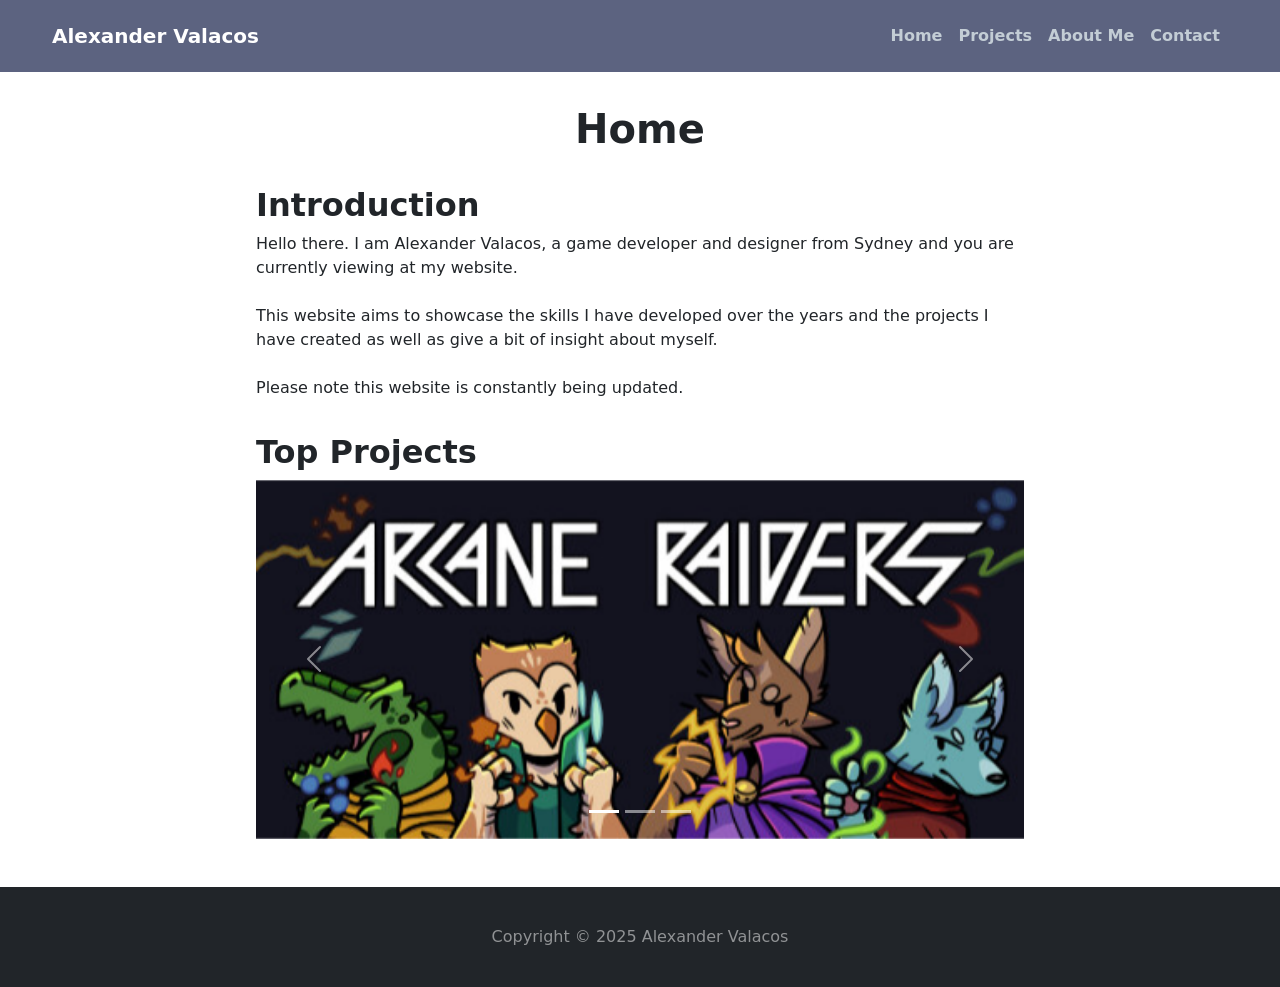
==== index.html @ d72789a6 "initial commit" ====
<!DOCTYPE html>
<html data-bs-theme="light" lang="en">

<head>
    <meta charset="utf-8">
    <meta name="viewport" content="width=device-width, initial-scale=1.0, shrink-to-fit=no">
    <title>Port2</title>
    <link rel="stylesheet" href="assets/bootstrap/css/bootstrap.min.css">
    <link rel="stylesheet" href="assets/css/swiper-icons.css">
    <link rel="stylesheet" href="assets/css/bs-theme-overrides.css">
    <link rel="stylesheet" href="assets/css/Simple-Slider-swiper-bundle.min.css">
    <link rel="stylesheet" href="assets/css/Simple-Slider.css">
    <link rel="stylesheet" href="assets/css/styles.css">
</head>

<body>
    <nav class="navbar navbar-expand-md py-3" style="--bs-body-bg: #ffffff;background: #5C6380;padding-left: 40px;padding-right: 40px;">
        <div class="container-fluid"><a class="navbar-brand fw-bolder d-flex align-items-center" href="index.html"><span style="color: var(--bs-body-bg);">Alexander Valacos</span></a><button data-bs-toggle="collapse" class="navbar-toggler" data-bs-target="#navcol-2"><span class="visually-hidden">Toggle navigation</span><span class="navbar-toggler-icon"></span></button>
            <div class="collapse navbar-collapse" id="navcol-2">
                <ul class="navbar-nav text-light ms-auto">
                    <li class="nav-item text-primary"><a class="nav-link active fw-semibold link-light" href="index.html">Home</a></li>
                    <li class="nav-item"><a class="nav-link fw-semibold link-light" href="projects.html">Projects</a></li>
                    <li class="nav-item"><a class="nav-link fw-semibold link-light" href="about_me.html">About Me</a></li>
                    <li class="nav-item"><a class="nav-link fw-semibold link-light" href="contact.html">Contact</a></li>
                </ul>
            </div>
        </div>
    </nav>
    <h1 class="fw-bolder" style="text-align: center;margin-top: 33px;">Home</h1>
    <div class="about-content pb-5">
        <h2 class="fw-semibold text-start" style="text-align: center;margin-top: 33px;">Introduction</h2>
        <p>Hello there. I am Alexander Valacos, a game developer and designer from Sydney and you are currently viewing at my website. <br><br>This website aims to showcase the skills I have developed over the years and the projects I have created as well as give a bit of insight about myself.<br><br>Please note this website is constantly being updated.</p>
        <h2 class="fw-semibold text-start" style="text-align: center;margin-top: 33px;">Top Projects</h2>
        <div class="carousel slide" data-bs-ride="false" id="carousel-1">
            <div class="carousel-inner">
                <div class="carousel-item active"><img class="w-100 d-block" src="assets/img/ArcaneRaidersThumbnail.jpg" alt="Arcane Raiders"></div>
                <div class="carousel-item"><img class="w-100 d-block" src="assets/img/PascalsRequiem.jpg" alt="PascalsRequiem"></div>
                <div class="carousel-item"><img class="w-100 d-block" src="assets/img/super%20boxing.png" alt="Super Boxing"></div>
            </div>
            <div><a class="carousel-control-prev" href="#carousel-1" role="button" data-bs-slide="prev"><span class="carousel-control-prev-icon"></span><span class="visually-hidden">Previous</span></a><a class="carousel-control-next" href="#carousel-1" role="button" data-bs-slide="next"><span class="carousel-control-next-icon"></span><span class="visually-hidden">Next</span></a></div>
            <div class="carousel-indicators"><button type="button" data-bs-target="#carousel-1" data-bs-slide-to="0" class="active"></button> <button type="button" data-bs-target="#carousel-1" data-bs-slide-to="1"></button> <button type="button" data-bs-target="#carousel-1" data-bs-slide-to="2"></button></div>
        </div>
    </div>
    <footer class="text-center bg-dark">
        <div class="container text-white">
            <p class="text-white-50 mb-0">Copyright © 2025 Alexander Valacos</p>
        </div>
    </footer>
    <script src="assets/bootstrap/js/bootstrap.min.js"></script>
    <script src="assets/js/Simple-Slider-swiper-bundle.min.js"></script>
    <script src="assets/js/Simple-Slider.js"></script>
</body>

</html>
---- assets/css/bs-theme-overrides.css ----
:root, [data-bs-theme=light] {
  --bs-primary: #0d6efd;
  --bs-primary-rgb: 13,110,253;
  --bs-primary-text-emphasis: #052C65;
  --bs-primary-bg-subtle: #CFE2FF;
  --bs-primary-border-subtle: #9EC5FE;
  --bs-light: #c3cdd5;
  --bs-light-rgb: 195,205,213;
  --bs-light-text-emphasis: #4E5255;
  --bs-light-bg-subtle: #F3F5F7;
  --bs-light-border-subtle: #E7EBEE;
}

.btn-primary {
  --bs-btn-color: #fff;
  --bs-btn-bg: #0d6efd;
  --bs-btn-border-color: #0d6efd;
  --bs-btn-hover-color: #fff;
  --bs-btn-hover-bg: #0B5ED7;
  --bs-btn-hover-border-color: #0A58CA;
  --bs-btn-focus-shadow-rgb: 219,233,255;
  --bs-btn-active-color: #fff;
  --bs-btn-active-bg: #0A58CA;
  --bs-btn-active-border-color: #0A53BE;
  --bs-btn-disabled-color: #fff;
  --bs-btn-disabled-bg: #0d6efd;
  --bs-btn-disabled-border-color: #0d6efd;
}

.btn-outline-primary {
  --bs-btn-color: #0d6efd;
  --bs-btn-border-color: #0d6efd;
  --bs-btn-focus-shadow-rgb: 13,110,253;
  --bs-btn-hover-color: #fff;
  --bs-btn-hover-bg: #0d6efd;
  --bs-btn-hover-border-color: #0d6efd;
  --bs-btn-active-color: #fff;
  --bs-btn-active-bg: #0d6efd;
  --bs-btn-active-border-color: #0d6efd;
  --bs-btn-disabled-color: #0d6efd;
  --bs-btn-disabled-bg: transparent;
  --bs-btn-disabled-border-color: #0d6efd;
}

.btn-light {
  --bs-btn-color: #000000;
  --bs-btn-bg: #c3cdd5;
  --bs-btn-border-color: #c3cdd5;
  --bs-btn-hover-color: #000000;
  --bs-btn-hover-bg: #A6AEB5;
  --bs-btn-hover-border-color: #9CA4AA;
  --bs-btn-focus-shadow-rgb: 29,31,32;
  --bs-btn-active-color: #000000;
  --bs-btn-active-bg: #9CA4AA;
  --bs-btn-active-border-color: #929AA0;
  --bs-btn-disabled-color: #000000;
  --bs-btn-disabled-bg: #c3cdd5;
  --bs-btn-disabled-border-color: #c3cdd5;
}

.btn-outline-light {
  --bs-btn-color: #c3cdd5;
  --bs-btn-border-color: #c3cdd5;
  --bs-btn-focus-shadow-rgb: 195,205,213;
  --bs-btn-hover-color: #000000;
  --bs-btn-hover-bg: #c3cdd5;
  --bs-btn-hover-border-color: #c3cdd5;
  --bs-btn-active-color: #000000;
  --bs-btn-active-bg: #c3cdd5;
  --bs-btn-active-border-color: #c3cdd5;
  --bs-btn-disabled-color: #c3cdd5;
  --bs-btn-disabled-bg: transparent;
  --bs-btn-disabled-border-color: #c3cdd5;
}
---- assets/css/Simple-Slider.css ----
.simple-slider .swiper-slide {
  height: 500px;
  background-repeat: no-repeat;
  background-size: cover;
  background-position: center;
}

.simple-slider .swiper-button-next, .simple-slider .swiper-button-prev {
  width: 50px;
  margin-left: 20px;
  margin-right: 20px;
}

@media (max-width:767px) {
  .simple-slider .swiper-button-next, .simple-slider .swiper-button-prev {
    display: none;
  }
}

@media (max-width:767px) {
  .simple-slider .swiper-slide {
    height: 360px;
  }
}

.slide-link {
  text-shadow: none;
  text-decoration: none;
}
---- assets/css/styles.css ----
.bs-icon {
  --bs-icon-size: .75rem;
  display: flex;
  flex-shrink: 0;
  justify-content: center;
  align-items: center;
  font-size: var(--bs-icon-size);
  width: calc(var(--bs-icon-size) * 2);
  height: calc(var(--bs-icon-size) * 2);
  color: var(--bs-primary);
}

.bs-icon-xs {
  --bs-icon-size: 1rem;
  width: calc(var(--bs-icon-size) * 1.5);
  height: calc(var(--bs-icon-size) * 1.5);
}

.bs-icon-sm {
  --bs-icon-size: 1rem;
}

.bs-icon-md {
  --bs-icon-size: 1.5rem;
}

.bs-icon-lg {
  --bs-icon-size: 2rem;
}

.bs-icon-xl {
  --bs-icon-size: 2.5rem;
}

.bs-icon.bs-icon-primary {
  color: var(--bs-white);
  background: var(--bs-primary);
}

.bs-icon.bs-icon-primary-light {
  color: var(--bs-primary);
  background: rgba(var(--bs-primary-rgb), .2);
}

.bs-icon.bs-icon-semi-white {
  color: var(--bs-primary);
  background: rgba(255, 255, 255, .5);
}

.bs-icon.bs-icon-rounded {
  border-radius: .5rem;
}

.bs-icon.bs-icon-circle {
  border-radius: 50%;
}

.contact-link {
  text-decoration: none;
  color: black;
}

.contact-link:hover {
  background-color: var(--bs-gray-300);
}

.col a {
  color: black;
  text-decoration: none;
}

.project:hover {
  box-shadow: 0 0 20px #3498db;
}

.project {
  box-shadow: none;
  transition: box-shadow 1s;
}

.fit-cover {
  object-fit: cover;
}

.timeline {
  list-style: none;
  position: relative;
}

.timeline::after {
  content: "";
  position: absolute;
  width: 3px;
  background-color: #26c6da;
  top: 0;
  bottom: 0;
  left: 0px;
  margin-left: -3px;
  transform: translate(50%, 0);
}

.timeline-event {
  position: relative;
  background-color: inherit;
  height: auto;
  margin-bottom: 50px;
  padding: 0 5%;
}

.timeline-img {
  display: block;
  max-width: 100%;
  height: auto;
}

@media (min-width:600px) {
  .timeline-event {
    width: 50%;
  }
}

@media (min-width:600px) {
  .container ul li:nth-child(odd) .circle {
    right: 0;
    transform: translate(50%, 100%);
  }
}

@media (min-width:600px) {
  .container ul li:nth-child(even) .circle {
    left: 0;
    transform: translate(-50%, 100%);
  }
}

@media (min-width:600px) {
  .container ul li:nth-child(odd) {
    left: 0;
  }
}

@media (min-width:600px) {
  .container ul li:nth-child(even) {
    left: 50%;
  }
}

@media (min-width:600px) {
  .timeline::after {
    left: 50%;
  }
}

@media (max-width:600px) {
  .circle {
    left: 0;
    transform: translate(-50%, 50%);
  }
}

.circle {
  content: "";
  position: absolute;
  width: 25px;
  height: 25px;
  background-color: #26c6da;
  top: 0;
  border-radius: 50%;
  z-index: 1;
}

.timeline-content {
  border: var(--bs-success);
  padding: 1em;
  width: 100%;
  border-radius: 10px;
  box-shadow: 4px 4px 25px rgba(51, 51, 51, 0.2);
}

.about-content {
  margin: 0 20%;
}

.badge-grid .col {
  align-self: center;
  display: flex;
  padding: 10px 10px 10px 0px;
}

html {
  position: relative;
  min-height: 100%;
}

footer {
  bottom: 0;
  position: absolute;
  left: 0;
  width: 100%;
  height: 100px;
  display: flex;
  justify-content: center;
  align-items: center;
}

body {
  margin: 0 0 100px;
}
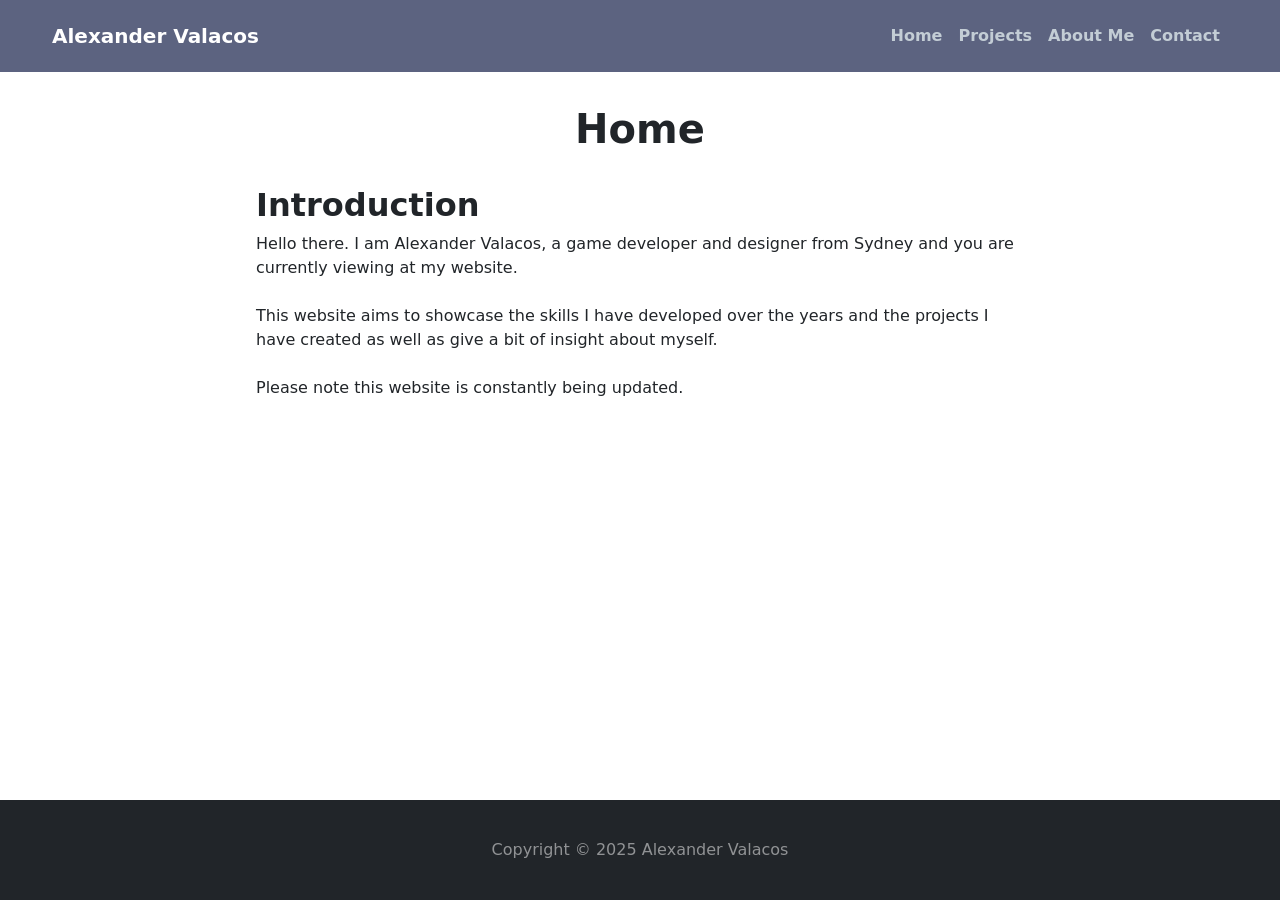
==== commit cd048926: "removed top projects will be fixed up later" ====
--- a/index.html
+++ b/index.html
@@ -30,16 +30,6 @@
     <div class="about-content pb-5">
         <h2 class="fw-semibold text-start" style="text-align: center;margin-top: 33px;">Introduction</h2>
         <p>Hello there. I am Alexander Valacos, a game developer and designer from Sydney and you are currently viewing at my website. <br><br>This website aims to showcase the skills I have developed over the years and the projects I have created as well as give a bit of insight about myself.<br><br>Please note this website is constantly being updated.</p>
-        <h2 class="fw-semibold text-start" style="text-align: center;margin-top: 33px;">Top Projects</h2>
-        <div class="carousel slide" data-bs-ride="false" id="carousel-1">
-            <div class="carousel-inner">
-                <div class="carousel-item active"><img class="w-100 d-block" src="assets/img/ArcaneRaidersThumbnail.jpg" alt="Arcane Raiders"></div>
-                <div class="carousel-item"><img class="w-100 d-block" src="assets/img/PascalsRequiem.jpg" alt="PascalsRequiem"></div>
-                <div class="carousel-item"><img class="w-100 d-block" src="assets/img/super%20boxing.png" alt="Super Boxing"></div>
-            </div>
-            <div><a class="carousel-control-prev" href="#carousel-1" role="button" data-bs-slide="prev"><span class="carousel-control-prev-icon"></span><span class="visually-hidden">Previous</span></a><a class="carousel-control-next" href="#carousel-1" role="button" data-bs-slide="next"><span class="carousel-control-next-icon"></span><span class="visually-hidden">Next</span></a></div>
-            <div class="carousel-indicators"><button type="button" data-bs-target="#carousel-1" data-bs-slide-to="0" class="active"></button> <button type="button" data-bs-target="#carousel-1" data-bs-slide-to="1"></button> <button type="button" data-bs-target="#carousel-1" data-bs-slide-to="2"></button></div>
-        </div>
     </div>
     <footer class="text-center bg-dark">
         <div class="container text-white">
